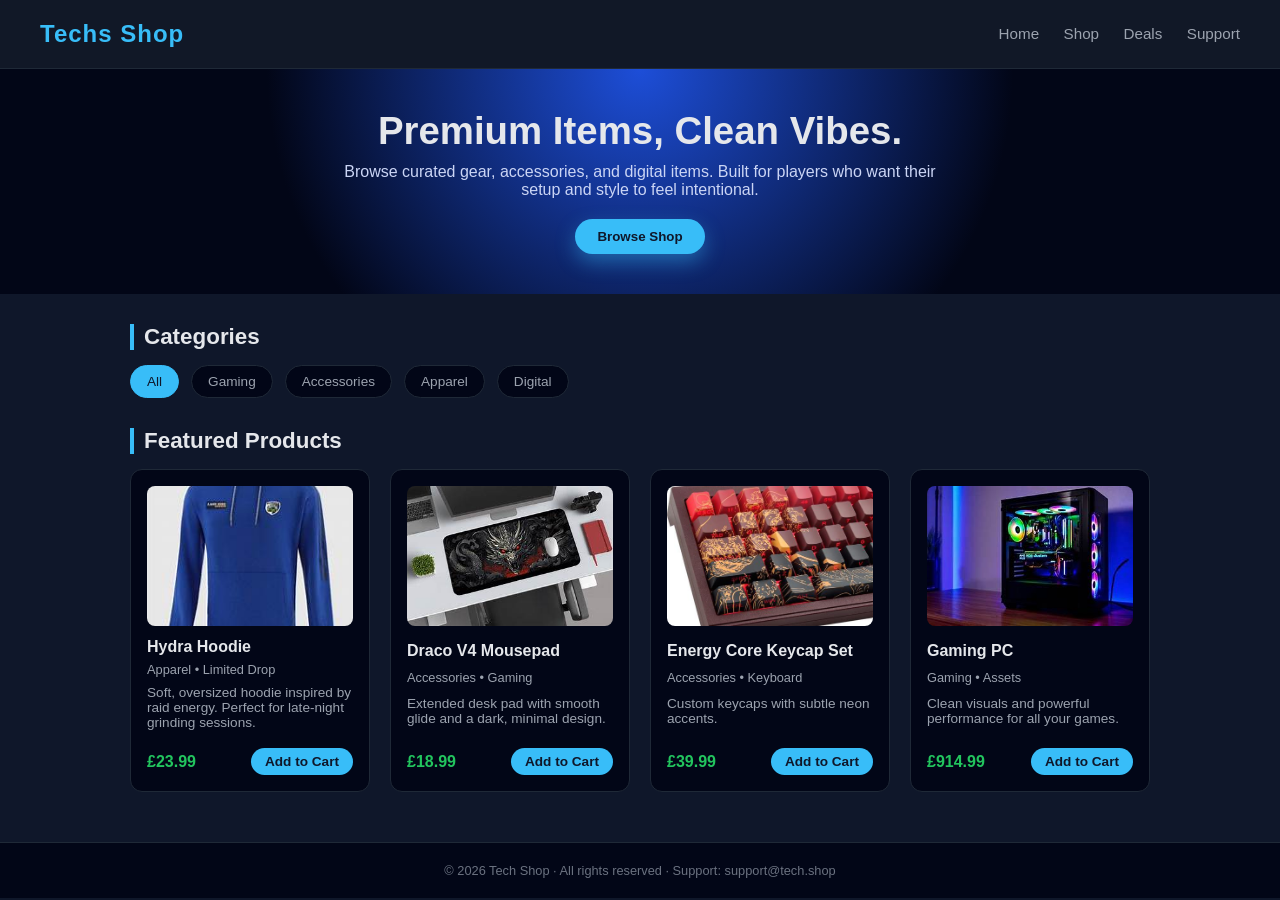
==== shop.html @ a3005317 "Shop Git" ====
<!DOCTYPE html>
<html lang="en">

<head>
  <meta charset="UTF-8" />
  <title>Techs Shop</title>
  <style>
    * {
      box-sizing: border-box;
      margin: 0;
      padding: 0;
      font-family: Arial, sans-serif;
    }

    body {
      background: #0f172a;
      color: #e5e7eb;
    }

    header {
      background: #111827;
      padding: 20px 40px;
      display: flex;
      justify-content: space-between;
      align-items: center;
      border-bottom: 1px solid #1f2937;
    }

    .logo {
      font-size: 1.5rem;
      font-weight: 700;
      letter-spacing: 1px;
      color: #38bdf8;
    }

    nav a {
      color: #9ca3af;
      text-decoration: none;
      margin-left: 20px;
      font-size: 0.95rem;
    }

    nav a:hover {
      color: #e5e7eb;
    }

    .hero {
      padding: 40px;
      text-align: center;
      background: radial-gradient(circle at top, #1d4ed8 0, #020617 55%);
    }

    .hero h1 {
      font-size: 2.4rem;
      margin-bottom: 10px;
    }

    .hero p {
      font-size: 1rem;
      color: #cbd5f5;
      max-width: 600px;
      margin: 0 auto 20px;
    }

    .hero button {
      padding: 10px 22px;
      border: none;
      border-radius: 999px;
      background: #38bdf8;
      color: #0f172a;
      font-weight: 600;
      cursor: pointer;
      box-shadow: 0 8px 20px rgba(56, 189, 248, 0.4);
    }

    .hero button:hover {
      background: #0ea5e9;
    }

    .container {
      padding: 30px 40px 50px;
      max-width: 1100px;
      margin: 0 auto;
    }

    .section-title {
      font-size: 1.4rem;
      margin-bottom: 15px;
      border-left: 4px solid #38bdf8;
      padding-left: 10px;
    }

    .categories {
      display: flex;
      flex-wrap: wrap;
      gap: 12px;
      margin-bottom: 30px;
    }

    .category-pill {
      padding: 8px 16px;
      border-radius: 999px;
      border: 1px solid #1f2937;
      background: #020617;
      color: #9ca3af;
      font-size: 0.85rem;
      cursor: pointer;
    }

    .category-pill.active {
      background: #38bdf8;
      color: #0f172a;
      border-color: #38bdf8;
    }

    .products-grid {
      display: grid;
      grid-template-columns: repeat(auto-fit, minmax(220px, 1fr));
      gap: 20px;
    }

    .product-card {
      background: #020617;
      border-radius: 12px;
      border: 1px solid #1f2937;
      padding: 16px;
      display: flex;
      flex-direction: column;
      justify-content: space-between;
      transition: transform 0.15s ease, box-shadow 0.15s ease, border-color 0.15s ease;
    }

    .product-card:hover {
      transform: translateY(-4px);
      box-shadow: 0 10px 25px rgba(15, 23, 42, 0.8);
      border-color: #38bdf8;
    }

    .product-card img {
      width: 100%;
      height: 140px;
      border-radius: 8px;
      object-fit: cover;
      margin-bottom: 12px;
    }

    .product-title {
      font-size: 1rem;
      font-weight: 600;
      margin-bottom: 6px;
    }

    .product-tag {
      font-size: 0.8rem;
      color: #9ca3af;
      margin-bottom: 8px;
    }

    .product-desc {
      font-size: 0.85rem;
      color: #9ca3af;
      margin-bottom: 10px;
    }

    .product-footer {
      display: flex;
      justify-content: space-between;
      align-items: center;
      margin-top: 8px;
    }

    .price {
      font-weight: 700;
      color: #22c55e;
    }

    .buy-btn {
      padding: 6px 14px;
      border-radius: 999px;
      border: none;
      background: #38bdf8;
      color: #0f172a;
      font-size: 0.85rem;
      font-weight: 600;
      cursor: pointer;
    }

    .buy-btn:hover {
      background: #0ea5e9;
    }

    .footer {
      padding: 20px 40px;
      border-top: 1px solid #1f2937;
      text-align: center;
      font-size: 0.8rem;
      color: #6b7280;
      background: #020617;
    }
  </style>
</head>

<body>
  <header>
    <div class="logo">Techs Shop</div>
    <nav>
      <a href="#">Home</a>
      <a href="#">Shop</a>
      <a href="#">Deals</a>
      <a href="#">Support</a>
    </nav>
  </header>

  <section class="hero">
    <h1>Premium Items, Clean Vibes.</h1>
    <p>Browse curated gear, accessories, and digital items. Built for players who want their setup and style to feel intentional.</p>
    <button>Browse Shop</button>
  </section>

  <main class="container">
    <h2 class="section-title">Categories</h2>
    <div class="categories">
      <div class="category-pill active">All</div>
      <div class="category-pill">Gaming</div>
      <div class="category-pill">Accessories</div>
      <div class="category-pill">Apparel</div>
      <div class="category-pill">Digital</div>
    </div>

    <h2 class="section-title">Featured Products</h2>

    <div class="products-grid">

    
      <div class="product-card">
        <img src="OIP.jpg" alt="Hydra Hoodie">
        <div class="product-title">Hydra Hoodie</div>
        <div class="product-tag">Apparel • Limited Drop</div>
        <div class="product-desc">Soft, oversized hoodie inspired by raid energy. Perfect for late-night grinding sessions.</div>
        <div class="product-footer">
          <span class="price">£23.99</span>
          <button class="buy-btn">Add to Cart</button>
        </div>
      </div>

      
      <div class="product-card">
        <img src="OIP (1).jpg" alt="Draco V4 Mousepad">
        <div class="product-title">Draco V4 Mousepad</div>
        <div class="product-tag">Accessories • Gaming</div>
        <div class="product-desc">Extended desk pad with smooth glide and a dark, minimal design.</div>
        <div class="product-footer">
          <span class="price">£18.99</span>
          <button class="buy-btn">Add to Cart</button>
        </div>
      </div>

      
      <div class="product-card">
        <img src="th.jpg" alt="Energy Core Keycap Set">
        <div class="product-title">Energy Core Keycap Set</div>
        <div class="product-tag">Accessories • Keyboard</div>
        <div class="product-desc">Custom keycaps with subtle neon accents.</div>
        <div class="product-footer">
          <span class="price">£39.99</span>
          <button class="buy-btn">Add to Cart</button>
        </div>
      </div>

      
      <div class="product-card">
        <img src="OIP (2).jpg" alt="Gaming PC">
        <div class="product-title">Gaming PC</div>
        <div class="product-tag">Gaming • Assets</div>
        <div class="product-desc">Clean visuals and powerful performance for all your games.</div>
        <div class="product-footer">
          <span class="price">£914.99</span>
          <button class="buy-btn">Add to Cart</button>
        </div>
      </div>

    </div>
  </main>

  <footer class="footer">
    © 2026 Tech Shop · All rights reserved · Support: support@tech.shop
  </footer>

</body>
</html>
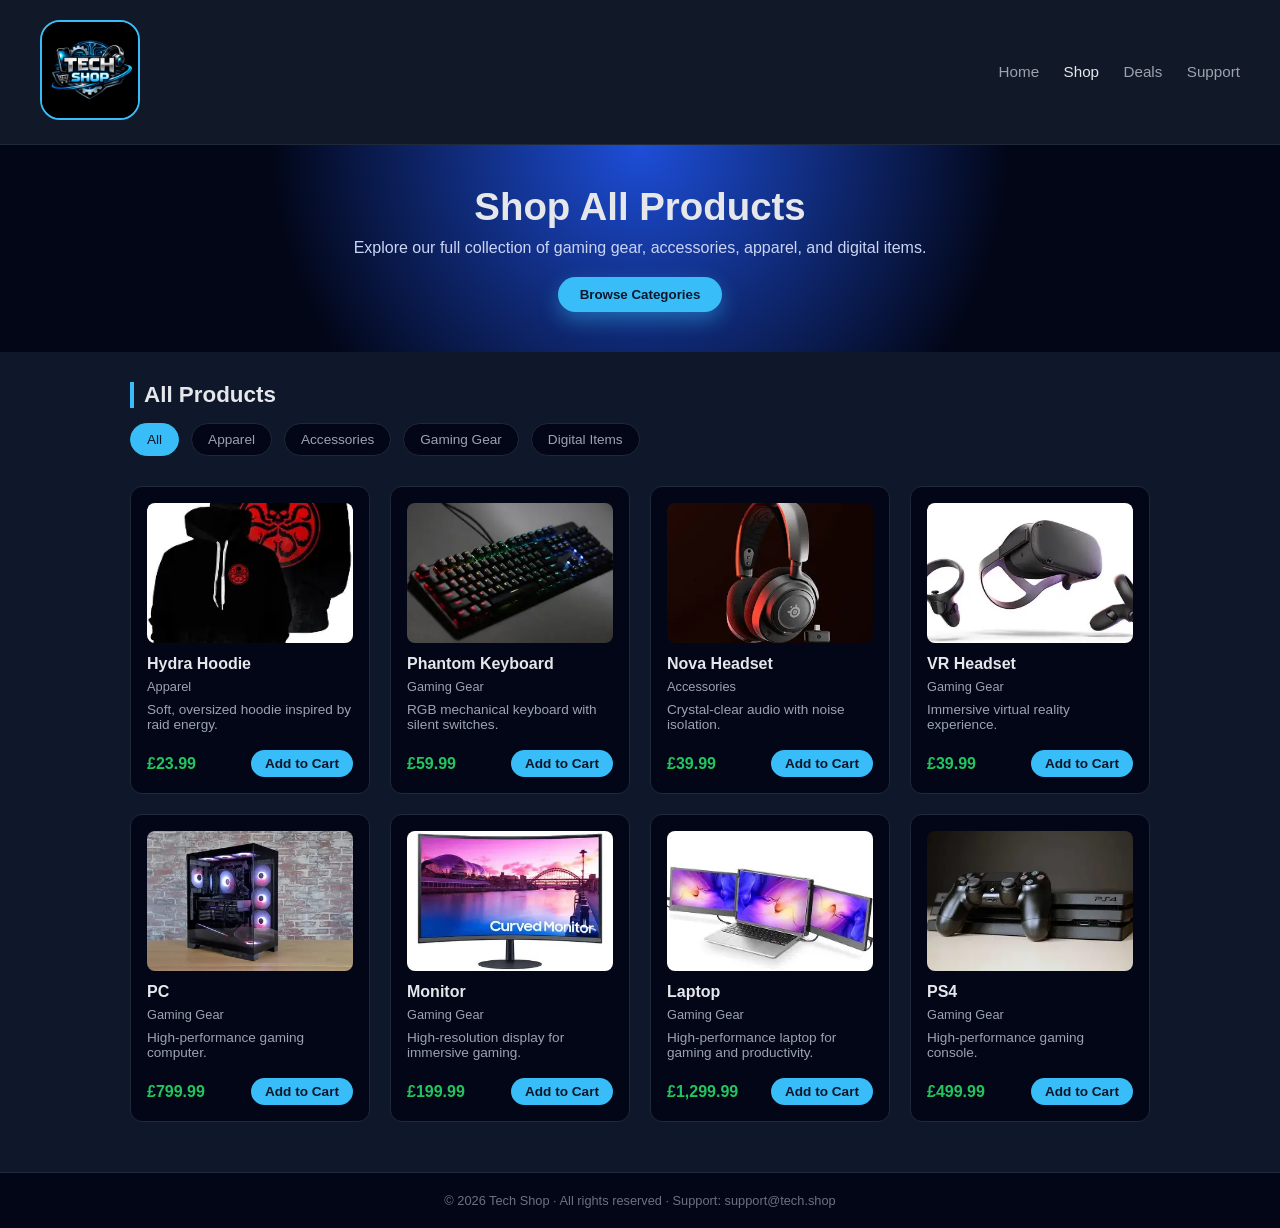
==== commit 3eb42c4b: "Add initial HTML structure, CSS styles, and product images for Techs Shop" ====
--- a/shop.html
+++ b/shop.html
@@ -3,281 +3,134 @@
 
 <head>
   <meta charset="UTF-8" />
-  <title>Techs Shop</title>
-  <style>
-    * {
-      box-sizing: border-box;
-      margin: 0;
-      padding: 0;
-      font-family: Arial, sans-serif;
-    }
-
-    body {
-      background: #0f172a;
-      color: #e5e7eb;
-    }
-
-    header {
-      background: #111827;
-      padding: 20px 40px;
-      display: flex;
-      justify-content: space-between;
-      align-items: center;
-      border-bottom: 1px solid #1f2937;
-    }
-
-    .logo {
-      font-size: 1.5rem;
-      font-weight: 700;
-      letter-spacing: 1px;
-      color: #38bdf8;
-    }
-
-    nav a {
-      color: #9ca3af;
-      text-decoration: none;
-      margin-left: 20px;
-      font-size: 0.95rem;
-    }
-
-    nav a:hover {
-      color: #e5e7eb;
-    }
-
-    .hero {
-      padding: 40px;
-      text-align: center;
-      background: radial-gradient(circle at top, #1d4ed8 0, #020617 55%);
-    }
-
-    .hero h1 {
-      font-size: 2.4rem;
-      margin-bottom: 10px;
-    }
-
-    .hero p {
-      font-size: 1rem;
-      color: #cbd5f5;
-      max-width: 600px;
-      margin: 0 auto 20px;
-    }
-
-    .hero button {
-      padding: 10px 22px;
-      border: none;
-      border-radius: 999px;
-      background: #38bdf8;
-      color: #0f172a;
-      font-weight: 600;
-      cursor: pointer;
-      box-shadow: 0 8px 20px rgba(56, 189, 248, 0.4);
-    }
-
-    .hero button:hover {
-      background: #0ea5e9;
-    }
-
-    .container {
-      padding: 30px 40px 50px;
-      max-width: 1100px;
-      margin: 0 auto;
-    }
-
-    .section-title {
-      font-size: 1.4rem;
-      margin-bottom: 15px;
-      border-left: 4px solid #38bdf8;
-      padding-left: 10px;
-    }
-
-    .categories {
-      display: flex;
-      flex-wrap: wrap;
-      gap: 12px;
-      margin-bottom: 30px;
-    }
-
-    .category-pill {
-      padding: 8px 16px;
-      border-radius: 999px;
-      border: 1px solid #1f2937;
-      background: #020617;
-      color: #9ca3af;
-      font-size: 0.85rem;
-      cursor: pointer;
-    }
-
-    .category-pill.active {
-      background: #38bdf8;
-      color: #0f172a;
-      border-color: #38bdf8;
-    }
-
-    .products-grid {
-      display: grid;
-      grid-template-columns: repeat(auto-fit, minmax(220px, 1fr));
-      gap: 20px;
-    }
-
-    .product-card {
-      background: #020617;
-      border-radius: 12px;
-      border: 1px solid #1f2937;
-      padding: 16px;
-      display: flex;
-      flex-direction: column;
-      justify-content: space-between;
-      transition: transform 0.15s ease, box-shadow 0.15s ease, border-color 0.15s ease;
-    }
-
-    .product-card:hover {
-      transform: translateY(-4px);
-      box-shadow: 0 10px 25px rgba(15, 23, 42, 0.8);
-      border-color: #38bdf8;
-    }
-
-    .product-card img {
-      width: 100%;
-      height: 140px;
-      border-radius: 8px;
-      object-fit: cover;
-      margin-bottom: 12px;
-    }
-
-    .product-title {
-      font-size: 1rem;
-      font-weight: 600;
-      margin-bottom: 6px;
-    }
-
-    .product-tag {
-      font-size: 0.8rem;
-      color: #9ca3af;
-      margin-bottom: 8px;
-    }
-
-    .product-desc {
-      font-size: 0.85rem;
-      color: #9ca3af;
-      margin-bottom: 10px;
-    }
-
-    .product-footer {
-      display: flex;
-      justify-content: space-between;
-      align-items: center;
-      margin-top: 8px;
-    }
-
-    .price {
-      font-weight: 700;
-      color: #22c55e;
-    }
-
-    .buy-btn {
-      padding: 6px 14px;
-      border-radius: 999px;
-      border: none;
-      background: #38bdf8;
-      color: #0f172a;
-      font-size: 0.85rem;
-      font-weight: 600;
-      cursor: pointer;
-    }
-
-    .buy-btn:hover {
-      background: #0ea5e9;
-    }
-
-    .footer {
-      padding: 20px 40px;
-      border-top: 1px solid #1f2937;
-      text-align: center;
-      font-size: 0.8rem;
-      color: #6b7280;
-      background: #020617;
-    }
-  </style>
+  <title>Shop – Techs Shop</title>
+  <link rel="stylesheet" href="shop.css" />
 </head>
 
 <body>
+
   <header>
-    <div class="logo">Techs Shop</div>
+    <div class="logo">
+      <img src="BCO.171f3651-c10f-427b-9d9a-582f33c0a661.png" alt="Tech Shop Logo">
+    </div>
     <nav>
-      <a href="#">Home</a>
-      <a href="#">Shop</a>
-      <a href="#">Deals</a>
-      <a href="#">Support</a>
+      <a href="index.html">Home</a>
+      <a href="shop.html" class="active">Shop</a>
+      <a href="deal.html">Deals</a>
+      <a href="support.html">Support</a>
     </nav>
   </header>
 
   <section class="hero">
-    <h1>Premium Items, Clean Vibes.</h1>
-    <p>Browse curated gear, accessories, and digital items. Built for players who want their setup and style to feel intentional.</p>
-    <button>Browse Shop</button>
+    <h1>Shop All Products</h1>
+    <p>Explore our full collection of gaming gear, accessories, apparel, and digital items.</p>
+    <button>Browse Categories</button>
   </section>
 
   <main class="container">
-    <h2 class="section-title">Categories</h2>
+    <h2 class="section-title">All Products</h2>
+
     <div class="categories">
       <div class="category-pill active">All</div>
-      <div class="category-pill">Gaming</div>
+      <div class="category-pill">Apparel</div>
       <div class="category-pill">Accessories</div>
-      <div class="category-pill">Apparel</div>
-      <div class="category-pill">Digital</div>
+      <div class="category-pill">Gaming Gear</div>
+      <div class="category-pill">Digital Items</div>
     </div>
-
-    <h2 class="section-title">Featured Products</h2>
 
     <div class="products-grid">
 
-    
       <div class="product-card">
-        <img src="OIP.jpg" alt="Hydra Hoodie">
+        <img src="OIP (6).webp" alt="Hydra Hoodie">
         <div class="product-title">Hydra Hoodie</div>
-        <div class="product-tag">Apparel • Limited Drop</div>
-        <div class="product-desc">Soft, oversized hoodie inspired by raid energy. Perfect for late-night grinding sessions.</div>
+        <div class="product-tag">Apparel</div>
+        <div class="product-desc">Soft, oversized hoodie inspired by raid energy.</div>
         <div class="product-footer">
           <span class="price">£23.99</span>
           <button class="buy-btn">Add to Cart</button>
         </div>
       </div>
 
-      
       <div class="product-card">
-        <img src="OIP (1).jpg" alt="Draco V4 Mousepad">
-        <div class="product-title">Draco V4 Mousepad</div>
-        <div class="product-tag">Accessories • Gaming</div>
-        <div class="product-desc">Extended desk pad with smooth glide and a dark, minimal design.</div>
+        <img src="OIP.webp" alt="Phantom Keyboard">
+        <div class="product-title">Phantom Keyboard</div>
+        <div class="product-tag">Gaming Gear</div>
+        <div class="product-desc">RGB mechanical keyboard with silent switches.</div>
         <div class="product-footer">
-          <span class="price">£18.99</span>
+          <span class="price">£59.99</span>
           <button class="buy-btn">Add to Cart</button>
         </div>
       </div>
 
-      
       <div class="product-card">
-        <img src="th.jpg" alt="Energy Core Keycap Set">
-        <div class="product-title">Energy Core Keycap Set</div>
-        <div class="product-tag">Accessories • Keyboard</div>
-        <div class="product-desc">Custom keycaps with subtle neon accents.</div>
+        <img src="OIP (1).webp" alt="Nova Headset">
+        <div class="product-title">Nova Headset</div>
+        <div class="product-tag">Accessories</div>
+        <div class="product-desc">Crystal‑clear audio with noise isolation.</div>
         <div class="product-footer">
           <span class="price">£39.99</span>
           <button class="buy-btn">Add to Cart</button>
         </div>
       </div>
 
-      
+
       <div class="product-card">
-        <img src="OIP (2).jpg" alt="Gaming PC">
-        <div class="product-title">Gaming PC</div>
-        <div class="product-tag">Gaming • Assets</div>
-        <div class="product-desc">Clean visuals and powerful performance for all your games.</div>
+        <img src="download.webp" alt="VR Headset">
+        <div class="product-title">VR Headset</div>
+        <div class="product-tag">Gaming Gear</div>
+        <div class="product-desc">Immersive virtual reality experience.</div>
         <div class="product-footer">
-          <span class="price">£914.99</span>
+          <span class="price">£39.99</span>
           <button class="buy-btn">Add to Cart</button>
         </div>
       </div>
+
+      <div class="product-card">
+        <img src="OIP (2).webp" alt="PC">
+        <div class="product-title">PC</div>
+        <div class="product-tag">Gaming Gear</div>
+        <div class="product-desc">High-performance gaming computer.</div>
+        <div class="product-footer">
+          <span class="price">£799.99</span>
+          <button class="buy-btn">Add to Cart</button>
+        </div>
+      </div>
+
+
+      <div class="product-card">
+        <img src="OIP (3).webp" alt="Monitor">
+        <div class="product-title">Monitor</div>
+        <div class="product-tag">Gaming Gear</div>
+        <div class="product-desc">High-resolution display for immersive gaming.</div>
+        <div class="product-footer">
+          <span class="price">£199.99</span>
+          <button class="buy-btn">Add to Cart</button>
+        </div>
+
+      </div>
+      <div class="product-card">
+        <img src="download (1).webp" alt="Laptop">
+        <div class="product-title">Laptop</div>
+        <div class="product-tag">Gaming Gear</div>
+        <div class="product-desc">High-performance laptop for gaming and productivity.</div>
+        <div class="product-footer">
+          <span class="price">£1,299.99</span>
+          <button class="buy-btn">Add to Cart</button>
+        </div>
+      </div>
+
+
+      <div class="product-card">
+        <img src="OIP (4).webp" alt="PS4">
+        <div class="product-title">PS4</div>
+        <div class="product-tag">Gaming Gear</div>
+        <div class="product-desc">High-performance gaming console.</div>
+        <div class="product-footer">
+          <span class="price">£499.99</span>
+          <button class="buy-btn">Add to Cart</button>
+        </div>
+      </div>
+
 
     </div>
   </main>
@@ -287,4 +140,5 @@
   </footer>
 
 </body>
-</html>
+
+</html>
--- a/shop.css
+++ b/shop.css
@@ -0,0 +1,288 @@
+* {
+  box-sizing: border-box;
+  margin: 0;
+  padding: 0;
+  font-family: Arial, sans-serif;
+}
+
+body {
+  background: #0f172a;
+  color: #e5e7eb;
+}
+
+/* HEADER */
+header {
+  background: #111827;
+  padding: 20px 40px;
+  display: flex;
+  justify-content: space-between;
+  align-items: center;
+  border-bottom: 1px solid #1f2937;
+}
+
+.logo img {
+  width: 100px;   
+  height: 100px ;   
+  border-radius: 20px;
+  border: 2px solid #38bdf8;
+}
+
+
+
+
+nav a {
+  color: #9ca3af;
+  text-decoration: none;
+  margin-left: 20px;
+  font-size: 0.95rem;
+}
+
+nav a:hover,
+nav a.active {
+  color: #e5e7eb;
+}
+
+/* HERO */
+.hero {
+  padding: 40px;
+  text-align: center;
+  background: radial-gradient(circle at top, #1d4ed8 0, #020617 55%);
+}
+
+.hero h1 {
+  font-size: 2.4rem;
+  margin-bottom: 10px;
+}
+
+.hero p {
+  font-size: 1rem;
+  color: #cbd5f5;
+  max-width: 600px;
+  margin: 0 auto 20px;
+}
+
+.hero button {
+  padding: 10px 22px;
+  border: none;
+  border-radius: 999px;
+  background: #38bdf8;
+  color: #0f172a;
+  font-weight: 600;
+  cursor: pointer;
+  box-shadow: 0 8px 20px rgba(56, 189, 248, 0.4);
+}
+
+.hero button:hover {
+  background: #0ea5e9;
+}
+
+/* MAIN */
+.container {
+  padding: 30px 40px 50px;
+  max-width: 1100px;
+  margin: 0 auto;
+}
+
+.section-title {
+  font-size: 1.4rem;
+  margin-bottom: 15px;
+  border-left: 4px solid #38bdf8;
+  padding-left: 10px;
+}
+
+/* CATEGORY PILLS */
+.categories {
+  display: flex;
+  flex-wrap: wrap;
+  gap: 12px;
+  margin-bottom: 30px;
+}
+
+.category-pill {
+  padding: 8px 16px;
+  border-radius: 999px;
+  border: 1px solid #1f2937;
+  background: #020617;
+  color: #9ca3af;
+  font-size: 0.85rem;
+  cursor: pointer;
+}
+
+.category-pill.active {
+  background: #38bdf8;
+  color: #0f172a;
+  border-color: #38bdf8;
+}
+
+/* PRODUCT GRID */
+.products-grid {
+  display: grid;
+  grid-template-columns: repeat(auto-fit, minmax(220px, 1fr));
+  gap: 20px;
+}
+
+.product-card {
+  background: #020617;
+  border-radius: 12px;
+  border: 1px solid #1f2937;
+  padding: 16px;
+  display: flex;
+  flex-direction: column;
+  justify-content: space-between;
+  transition: transform 0.15s ease, box-shadow 0.15s ease, border-color 0.15s ease;
+}
+
+.product-card:hover {
+  transform: translateY(-4px);
+  box-shadow: 0 10px 25px rgba(15, 23, 42, 0.8);
+  border-color: #38bdf8;
+}
+
+.product-card img {
+  width: 100%;
+  height: 140px;
+  border-radius: 8px;
+  object-fit: cover;
+  margin-bottom: 12px;
+}
+
+.product-title {
+  font-size: 1rem;
+  font-weight: 600;
+  margin-bottom: 6px;
+}
+
+.product-tag {
+  font-size: 0.8rem;
+  color: #9ca3af;
+  margin-bottom: 8px;
+}
+
+.product-desc {
+  font-size: 0.85rem;
+  color: #9ca3af;
+  margin-bottom: 10px;
+}
+
+.product-footer {
+  display: flex;
+  justify-content: space-between;
+  align-items: center;
+  margin-top: 8px;
+}
+
+.price {
+  font-weight: 700;
+  color: #22c55e;
+}
+
+.buy-btn {
+  padding: 6px 14px;
+  border-radius: 999px;
+  border: none;
+  background: #38bdf8;
+  color: #0f172a;
+  font-size: 0.85rem;
+  font-weight: 600;
+  cursor: pointer;
+}
+
+.buy-btn:hover {
+  background: #0ea5e9;
+}
+
+/* FOOTER */
+.footer {
+  padding: 20px 40px;
+  border-top: 1px solid #1f2937;
+  text-align: center;
+  font-size: 0.8rem;
+  color: #6b7280;
+  background: #020617;
+}
+
+.contact {
+  max-width: 600px;
+  margin: 3rem auto;
+  padding: 2rem;
+  background: #f8fafc;
+  border-radius: 10px;
+  box-shadow: 0 4px 12px rgba(0,0,0,0.1);
+}
+
+.contact h2 {
+  text-align: center;
+  margin-bottom: 1.5rem;
+  color: #0ea5e9;
+}
+
+.contact-form {
+  display: flex;
+  flex-direction: column;
+  gap: 1rem;
+}
+
+.contact-form label {
+  font-weight: 600;
+}
+
+.contact-form input,
+.contact-form textarea {
+  padding: 0.8rem;
+  border: 1px solid #cbd5e1;
+  border-radius: 6px;
+  font-size: 1rem;
+}
+
+.contact-form button {
+  padding: 0.9rem;
+  background: #38bdf8;
+  color: white;
+  border: none;
+  border-radius: 6px;
+  font-size: 1rem;
+  cursor: pointer;
+  transition: 0.2s;
+}
+
+.contact-form button:hover {
+  background: #0ea5e9;
+}
+.submit-message {
+  max-width: 600px;
+  margin: 5rem auto;
+  padding: 2rem;
+  background: #f8fafc;
+  border-radius: 10px;
+  text-align: center;
+  box-shadow: 0 4px 12px rgba(0,0,0,0.1);
+}
+
+.submit-message h1 {
+  color: #0ea5e9;
+  margin-bottom: 1rem;
+}
+
+.submit-message p {
+  font-size: 1.1rem;
+  margin-bottom: 2rem;
+  color:black;
+}
+
+.back-btn {
+  display: inline-block;
+  padding: 0.8rem 1.5rem;
+  background: #38bdf8;
+  color: white;
+  text-decoration: none;
+  border-radius: 6px;
+  transition: 0.2s;
+}
+
+.back-btn:hover {
+  background: #0ea5e9;
+}
+
+.form-label {
+  color: #0f172a;
+}
